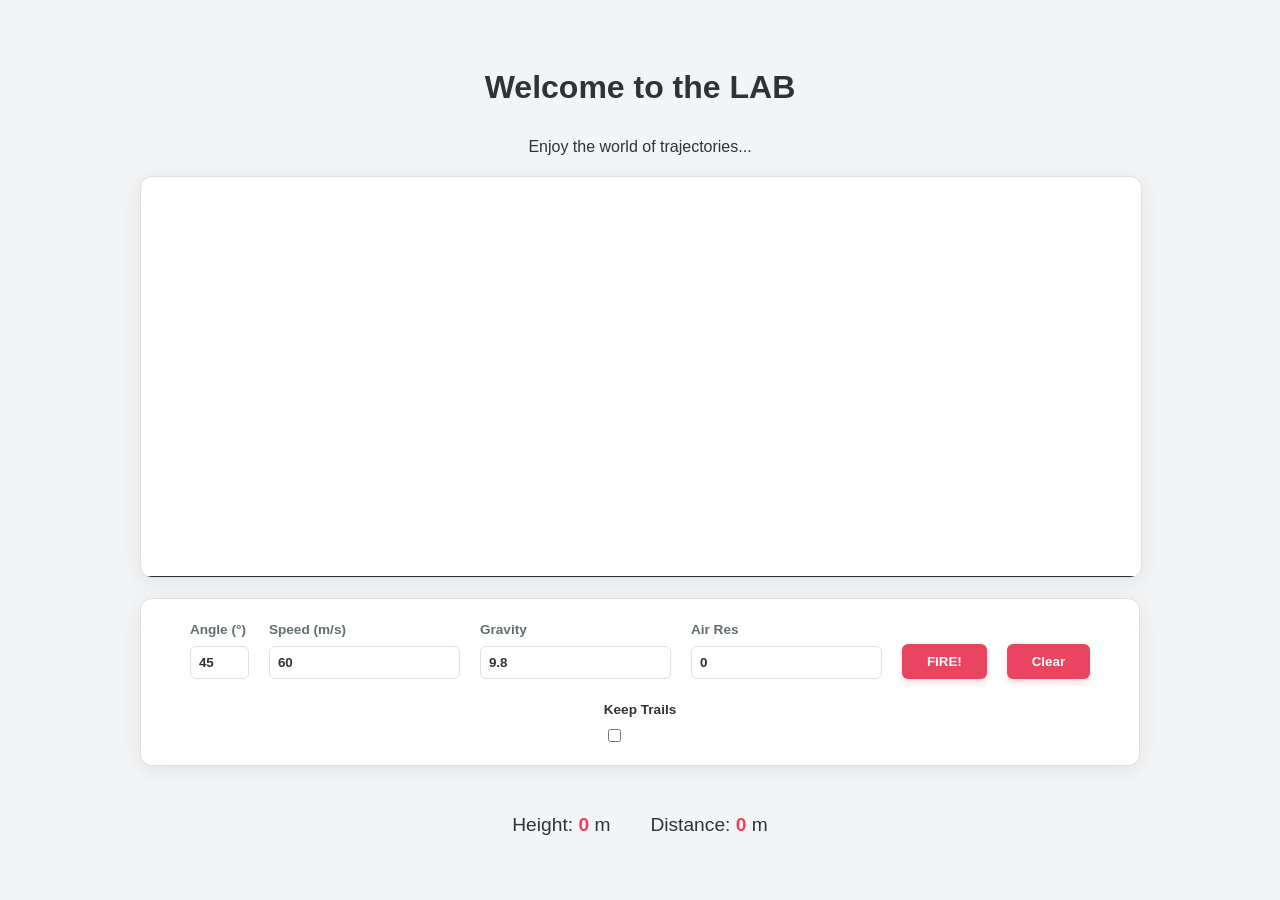
==== simulation.html @ 2f238534 "Add files via upload" ====
<!DOCTYPE html>
<html lang="en">
<head>
    <meta charset="UTF-8">
    <meta name="viewport" content="width=device-width, initial-scale=1.0">
    <title>Smart Zoom Projectile Sim</title>
    <link rel="stylesheet" href="style.css">
    <style>
        body {
            display: flex;
            justify-content: center;
            align-items: center;
            min-height: 100vh;
        }
    </style>
</head>
<body>
    <div class="container">
        <header>
            <h1>Welcome to the LAB</h1>
            <p>Enjoy the world of trajectories...</p>
        </header>

        <canvas id="simCanvas"></canvas>

        <div class="controls">
            <div class="control-group">
                <label>Angle (°)</label>
                <input type="number" id="angle" value="45" min="0" max="90">
            </div>
            <div class="control-group">
                <label>Speed (m/s)</label>
                <input type="number" id="speed" value="60" min="1">
            </div>
            <div class="control-group">
                <label>Gravity</label>
                <input type="number" id="gravity" value="9.8" step="0.1">
            </div>
            <div class="control-group">
                <label>Air Res</label>
                <input type="number" id="drag" value="0" step="0.001">
            </div>
            <button id="fireBtn">FIRE!</button>
            <button id="clearBtn">Clear</button>

            <div class="control-group checkbox-group">
                <label for="multiMode">Keep Trails</label>
                <input type="checkbox" id="multiMode">
            </div>
        </div>
        
        <div class="stats">
            <p>Height: <span id="maxHeight">0</span> m</p>
            <p>Distance: <span id="maxDist">0</span> m</p>
        </div>
    </div>
    <script src="script.js"></script>
</body>
</html>
---- style.css ----
:root {
    --primary: #e94560;     
    --primary-hover: #d63d53;
    --bg-color: #f3f4f6;    
    --card-bg: #ffffff;       
    --text-main: #2d3436;  
    --text-muted: #636e72;    
    --border-color: #e0e0e0;
    --nav-bg: rgba(255, 255, 255, 0.95);
    --shadow: 0 4px 20px rgba(0, 0, 0, 0.08);
}

body {
    font-family: 'Segoe UI', sans-serif;
    background-color: var(--bg-color);
    color: var(--text-main);
    margin: 0;
    padding: 0;
    line-height: 1.6;
}

nav {
    display: flex;
    justify-content: space-between;
    align-items: center;
    padding: 20px 50px;
    background-color: var(--nav-bg);
    backdrop-filter: blur(10px);
    position: sticky;
    top: 0;
    z-index: 100;
    border-bottom: 1px solid var(--border-color);
    box-shadow: 0 2px 10px rgba(0,0,0,0.05);
}

.logo {
    font-size: 1.5rem;
    font-weight: 800;
    color: var(--primary);
    letter-spacing: 1px;
}

.nav-links a {
    color: var(--text-main);
    text-decoration: none;
    margin-left: 30px;
    font-weight: 600;
    transition: color 0.3s;
}

.nav-links a:hover {
    color: var(--primary);
}

.btn-main, button {
    background-color: var(--primary);
    color: white;
    padding: 10px 25px;
    border: none;
    border-radius: 6px; 
    font-weight: bold;
    cursor: pointer;
    text-decoration: none;
    transition: all 0.2s ease;
    box-shadow: 0 4px 6px rgba(233, 69, 96, 0.2);
}

.btn-main:hover, button:hover {
    background-color: var(--primary-hover);
    transform: translateY(-2px);
    box-shadow: 0 6px 12px rgba(233, 69, 96, 0.3);
}

input[type="number"] {
    background-color: var(--card-bg);
    border: 1px solid var(--border-color);
    color: var(--text-main);
    padding: 8px;
    border-radius: 6px;
    font-weight: 600;
    outline: none;
    transition: border 0.3s;
}

input[type="number"]:focus {
    border-color: var(--primary);
    box-shadow: 0 0 0 3px rgba(233, 69, 96, 0.1);
}

.container {
    text-align: center;
    width: 90%;
    max-width: 1000px;
    margin: 20px auto;
}

canvas {
    background-color: var(--card-bg); 
    border: 1px solid var(--border-color);
    border-radius: 12px;
    width: 100%;
    height: 400px;
    display: block;
    box-shadow: var(--shadow);
}

.controls {
    background-color: var(--card-bg);
    padding: 20px;
    margin-top: 20px;
    border-radius: 12px;
    display: flex;
    flex-wrap: wrap;
    justify-content: center;
    gap: 20px;
    align-items: flex-end;
    box-shadow: var(--shadow);
    border: 1px solid var(--border-color);
}

.control-group {
    display: flex;
    flex-direction: column;
    align-items: flex-start;
}

label {
    font-size: 0.85rem;
    color: var(--text-muted);
    margin-bottom: 5px;
    font-weight: 600;
}

.checkbox-group label {
    color: var(--text-main);
    cursor: pointer;
}

.stats {
    margin-top: 25px;
    display: flex;
    justify-content: center;
    gap: 40px;
    font-size: 1.2rem;
    color: var(--text-main);
}

.stats span {
    color: var(--primary);
    font-weight: 800;
}

.page-wrapper {
    max-width: 1000px;
    margin: 0 auto;
    padding: 50px 20px;
}

.theory-section {
    display: flex;
    align-items: center;
    justify-content: space-between;
    gap: 50px;
    margin-bottom: 80px;
}

.theory-section:nth-child(even) {
    flex-direction: row-reverse;
}

.topic-card {
    flex: 1;
    background: linear-gradient(135deg, #ffffff 0%, #f8f9fa 100%);
    border: 1px solid var(--border-color);
    border-top: 4px solid var(--primary); 
    border-radius: 16px;
    padding: 40px;
    text-align: center;
    box-shadow: var(--shadow);
    transition: transform 0.3s ease;
    display: flex;
    flex-direction: column;
    align-items: center;
    justify-content: center;
    min-height: 200px;
}

.topic-card:hover {
    transform: translateY(-5px);
    box-shadow: 0 20px 40px rgba(0,0,0,0.1);
}

.topic-card h2 {
    color: var(--text-main);
    font-size: 2rem;
    margin: 0;
    text-transform: uppercase;
    letter-spacing: 2px;
}

.card-icon {
    font-size: 3rem;
    margin-bottom: 15px;
}

.topic-content {
    flex: 1.5;
    font-size: 1.1rem;
    color: var(--text-muted);
}

.topic-content strong {
    color: var(--text-main);
}

.equation-box {
    background-color: #ffffff;
    border: 1px solid var(--border-color);
    border-left: 4px solid var(--primary);
    padding: 20px;
    font-family: 'Courier New', monospace;
    margin-top: 15px;
    color: var(--text-main);
    box-shadow: 0 4px 10px rgba(0,0,0,0.03);
    font-weight: bold;
}
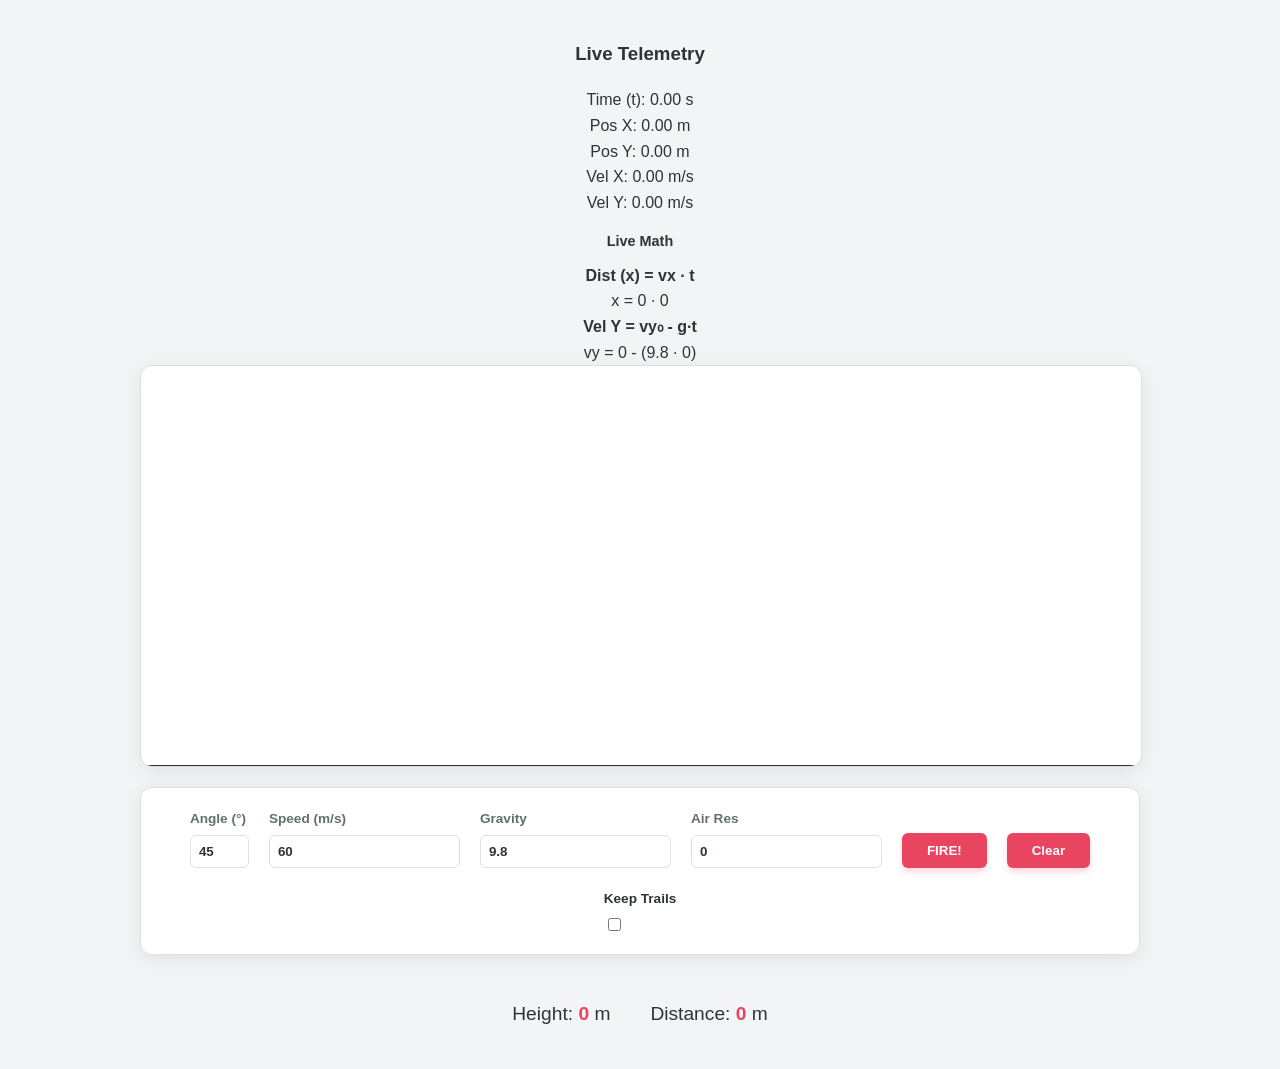
==== commit 93a7f13f: "Enhance simulation with live data panel Added live telemetry data display and updated layout." ====
--- a/simulation.html
+++ b/simulation.html
@@ -16,12 +16,51 @@
 </head>
 <body>
     <div class="container">
-        <header>
-            <h1>Welcome to the LAB</h1>
-            <p>Enjoy the world of trajectories...</p>
-        </header>
+
+        <div class="sim-layout">
+
+        <div class="live-data-panel">
+            <h3>Live Telemetry</h3>
+            <div class="data-row">
+                <span>Time (t):</span>
+                <span id="liveTime">0.00 s</span>
+            </div>
+            <div class="data-row">
+                <span>Pos X:</span>
+                <span id="liveX">0.00 m</span>
+            </div>
+            <div class="data-row">
+                <span>Pos Y:</span>
+                <span id="liveY">0.00 m</span>
+            </div>
+            <div class="data-row">
+                <span>Vel X:</span>
+                <span id="liveVx">0.00 m/s</span>
+            </div>
+            <div class="data-row">
+                <span>Vel Y:</span>
+                <span id="liveVy">0.00 m/s</span>
+            </div>
+
+            <div class="live-formula">
+                <h3 style="font-size: 0.9rem; margin-bottom: 10px;">Live Math</h3>
+        
+                <div class="formula-row">
+                    <div><strong>Dist (x) = vx · t</strong></div>
+                    <div>x = <span class="calc-val" id="f_vx">0</span> · <span class="calc-val" id="f_t1">0</span></div>
+                </div>
+
+                <div class="formula-row">
+                    <div><strong>Vel Y = vy₀ - g·t</strong></div>
+                    <div>vy = <span class="calc-val" id="f_vy0">0</span> - (<span id="f_g">9.8</span> · <span class="calc-val" id="f_t2">0</span>)</div>
+                </div>
+            </div>
+
+        </div>
 
         <canvas id="simCanvas"></canvas>
+
+        </div>
 
         <div class="controls">
             <div class="control-group">
@@ -53,7 +92,8 @@
             <p>Height: <span id="maxHeight">0</span> m</p>
             <p>Distance: <span id="maxDist">0</span> m</p>
         </div>
+
     </div>
     <script src="script.js"></script>
 </body>
-</html>+</html>
